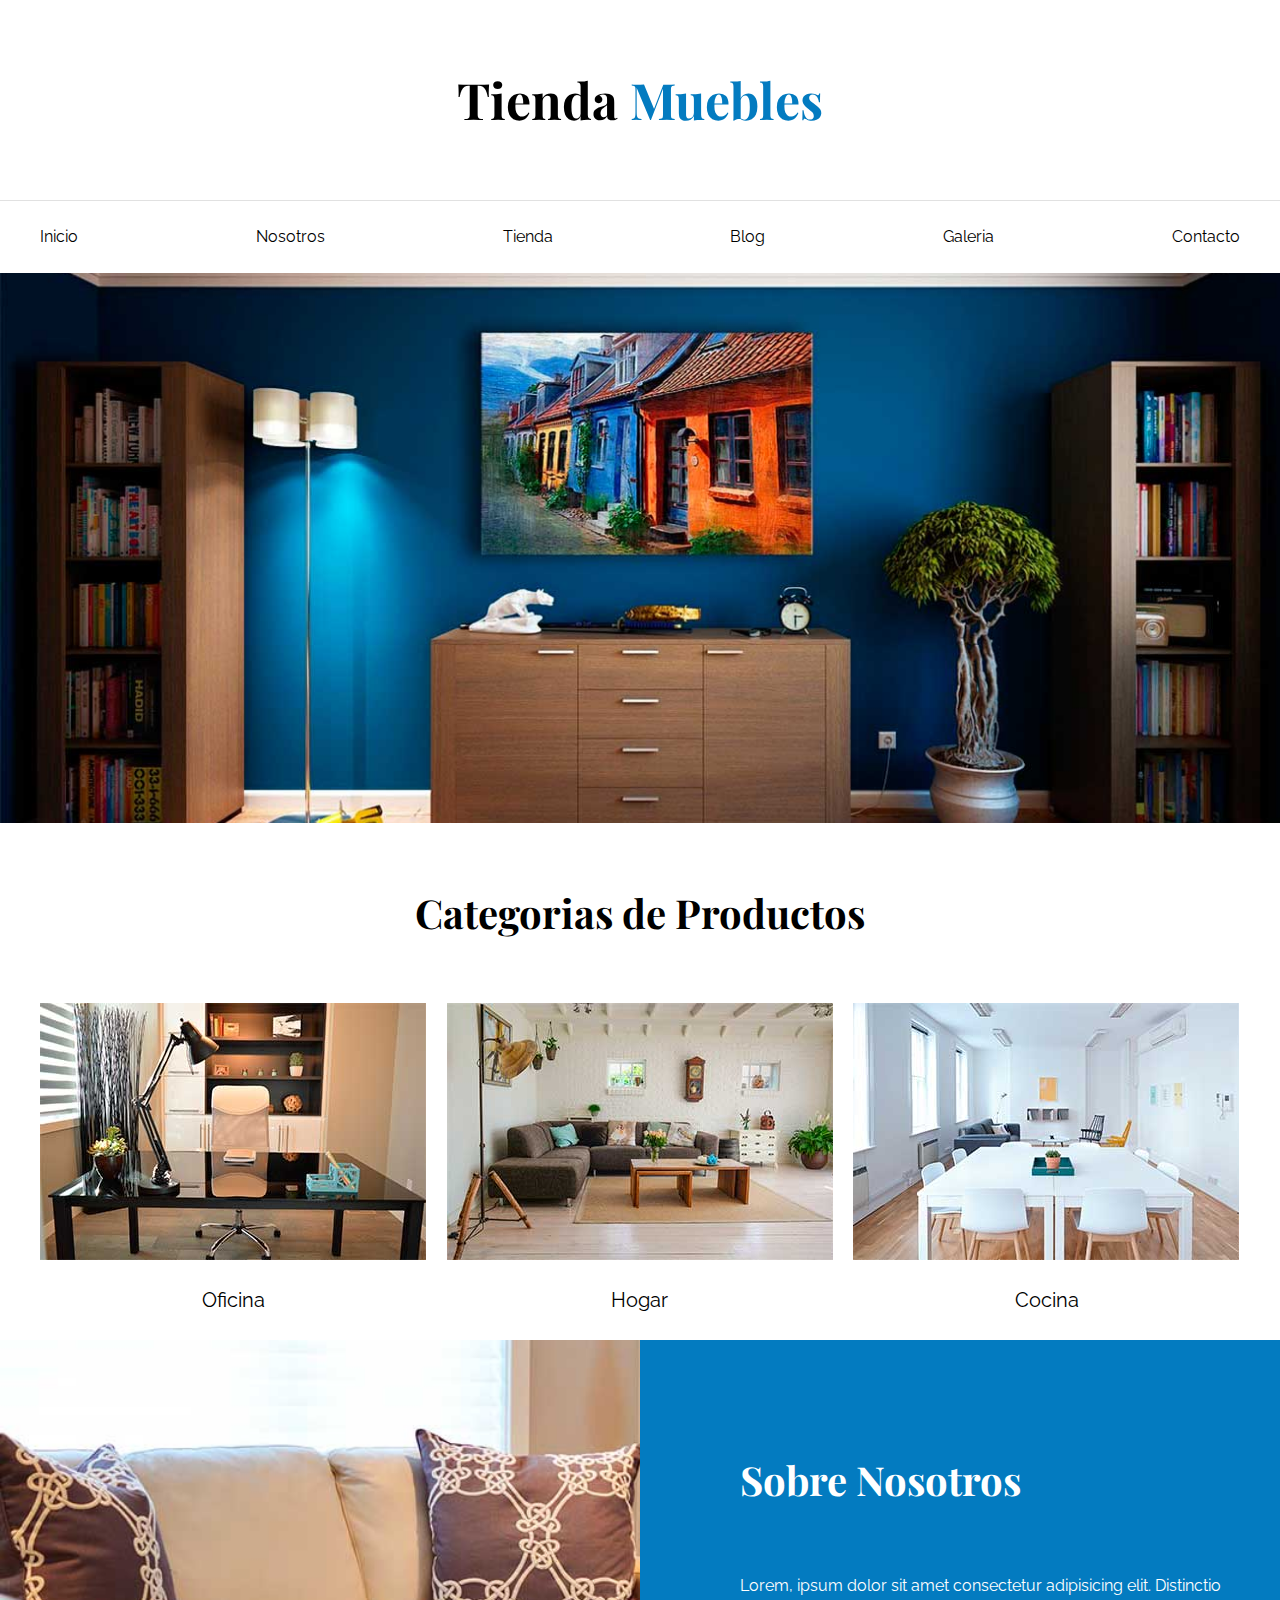
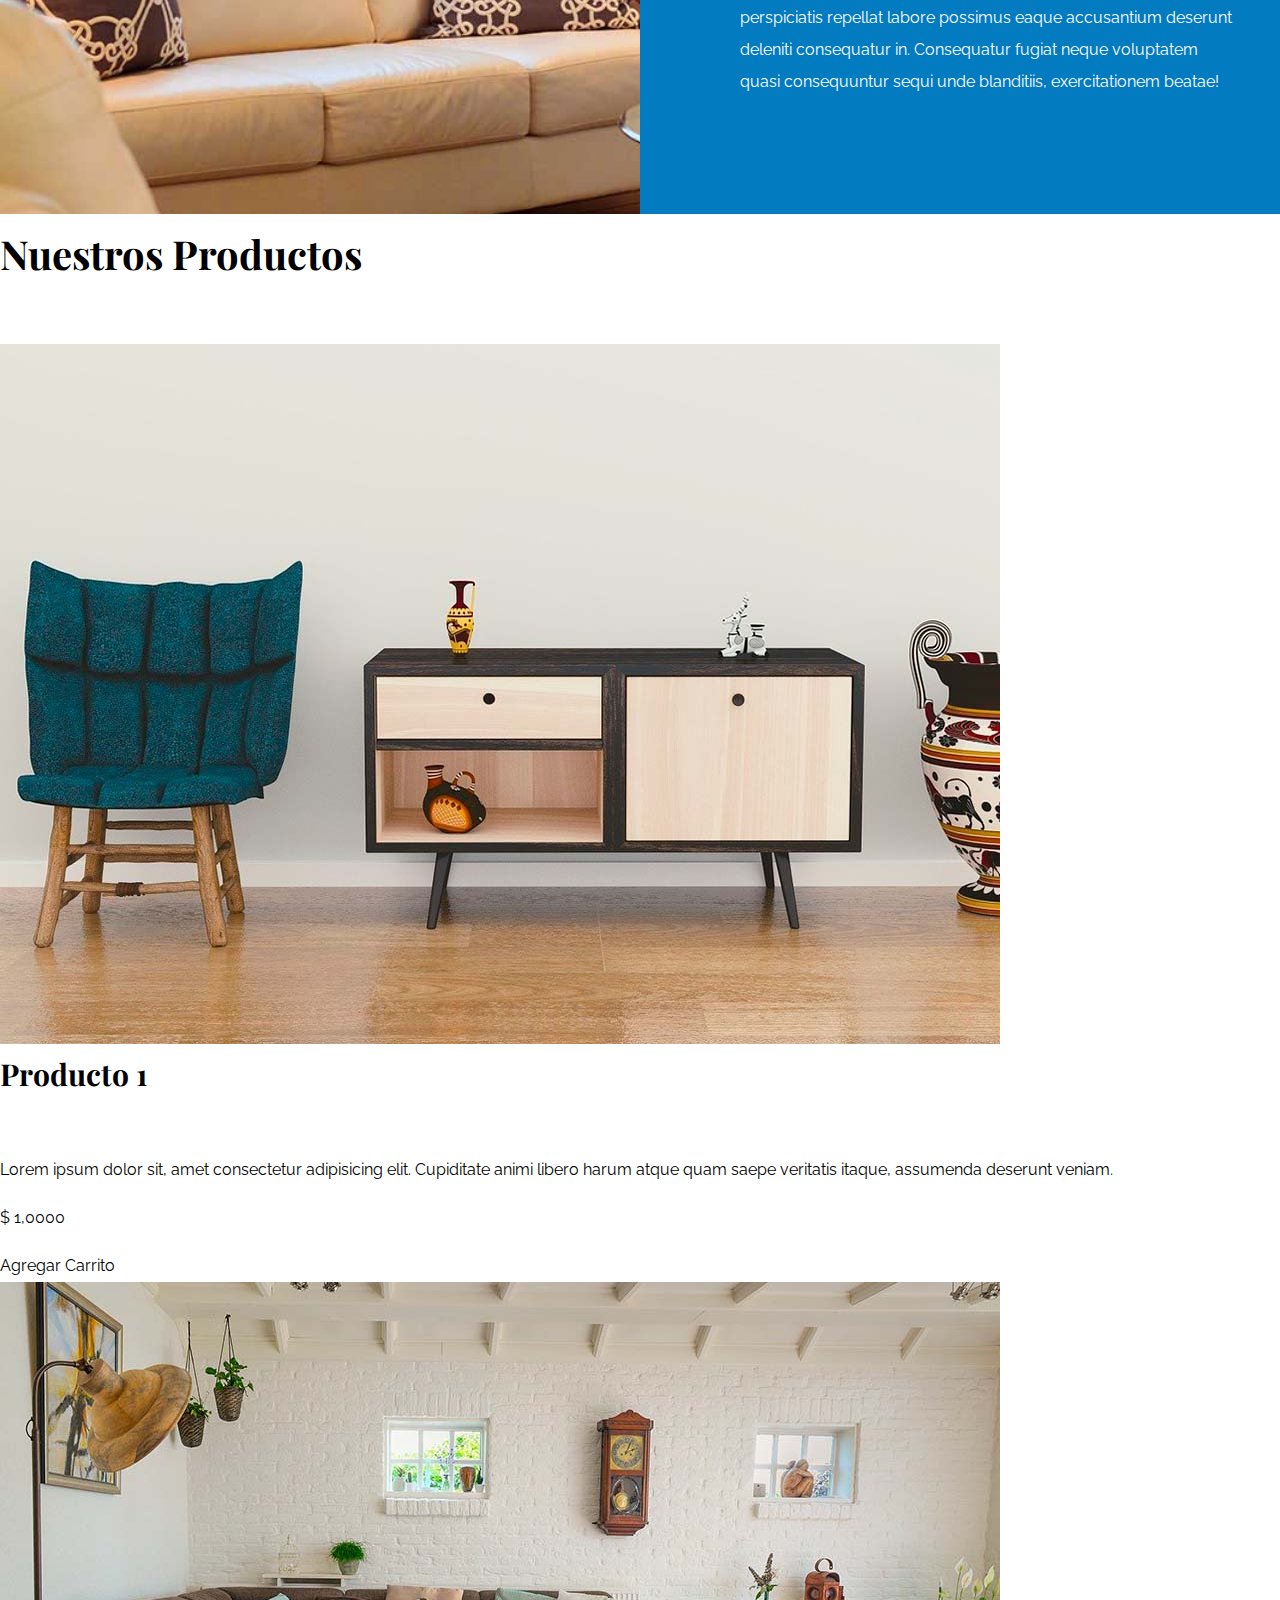
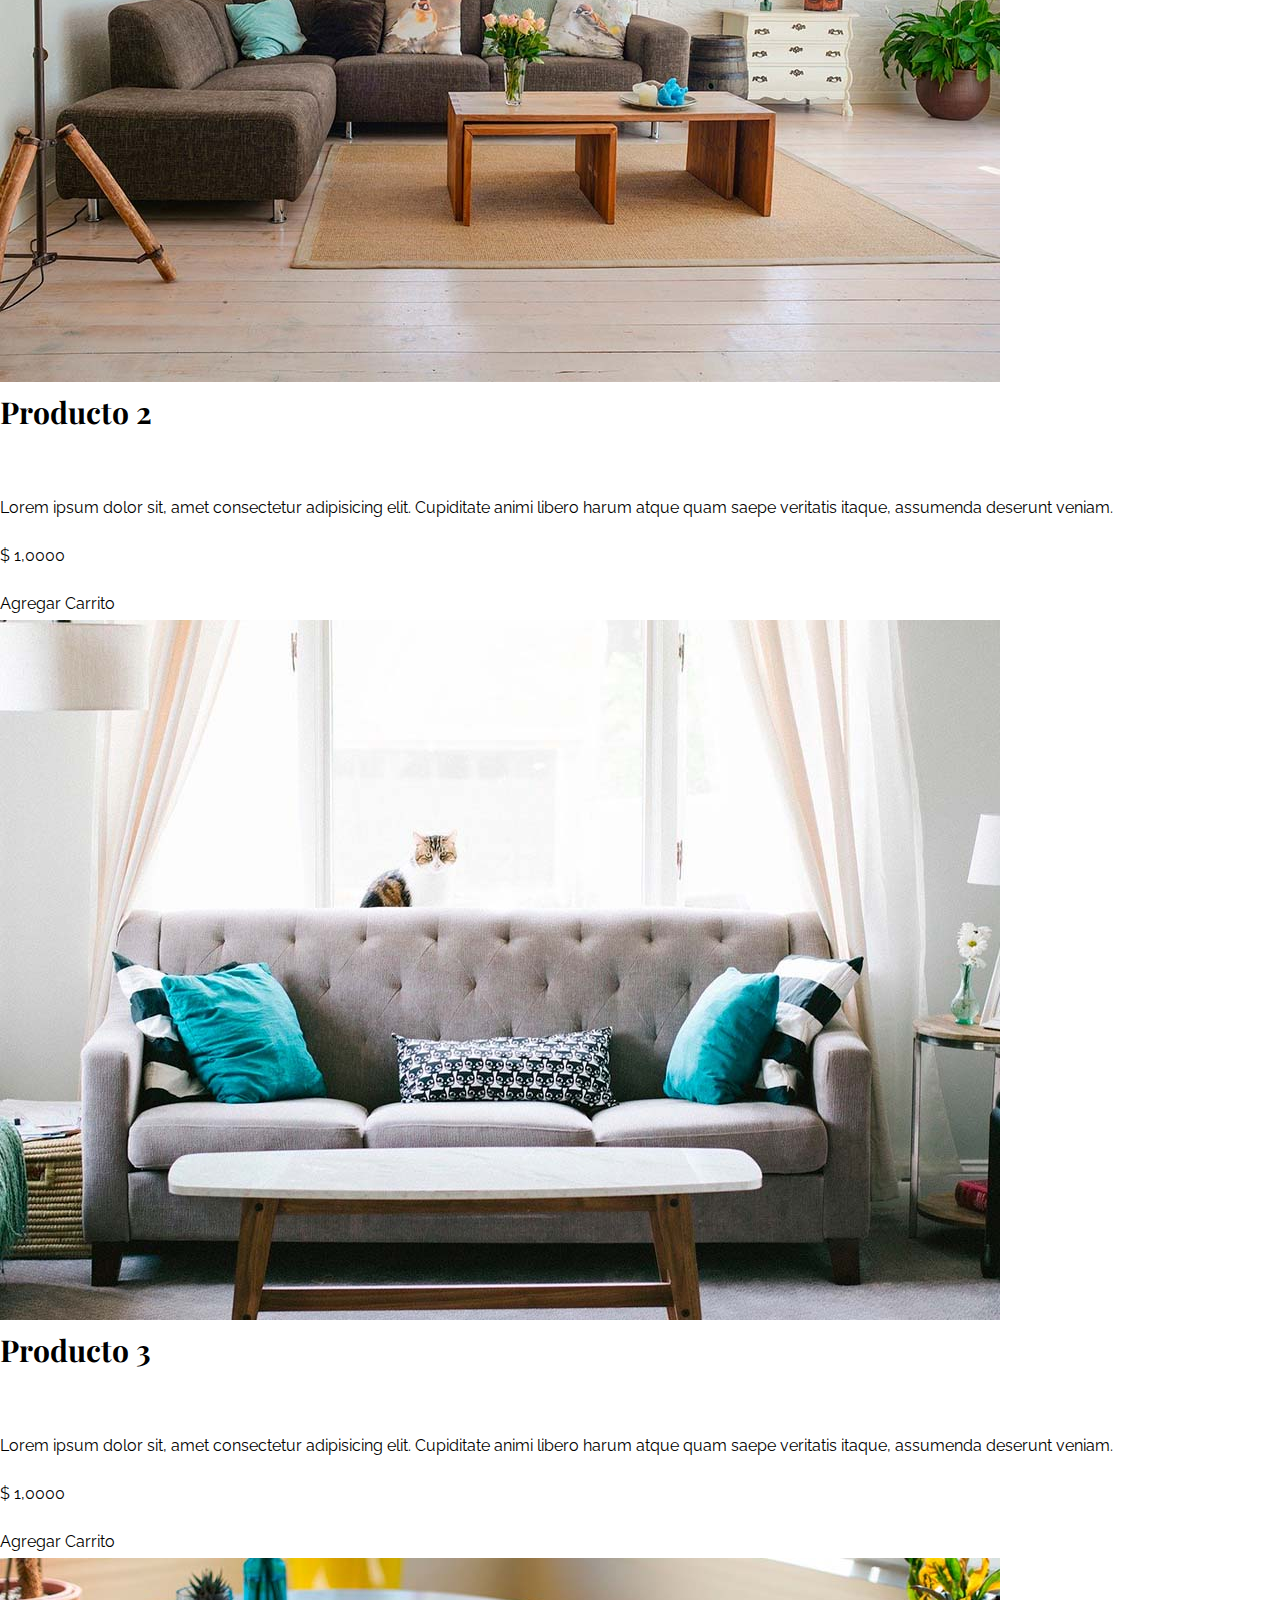
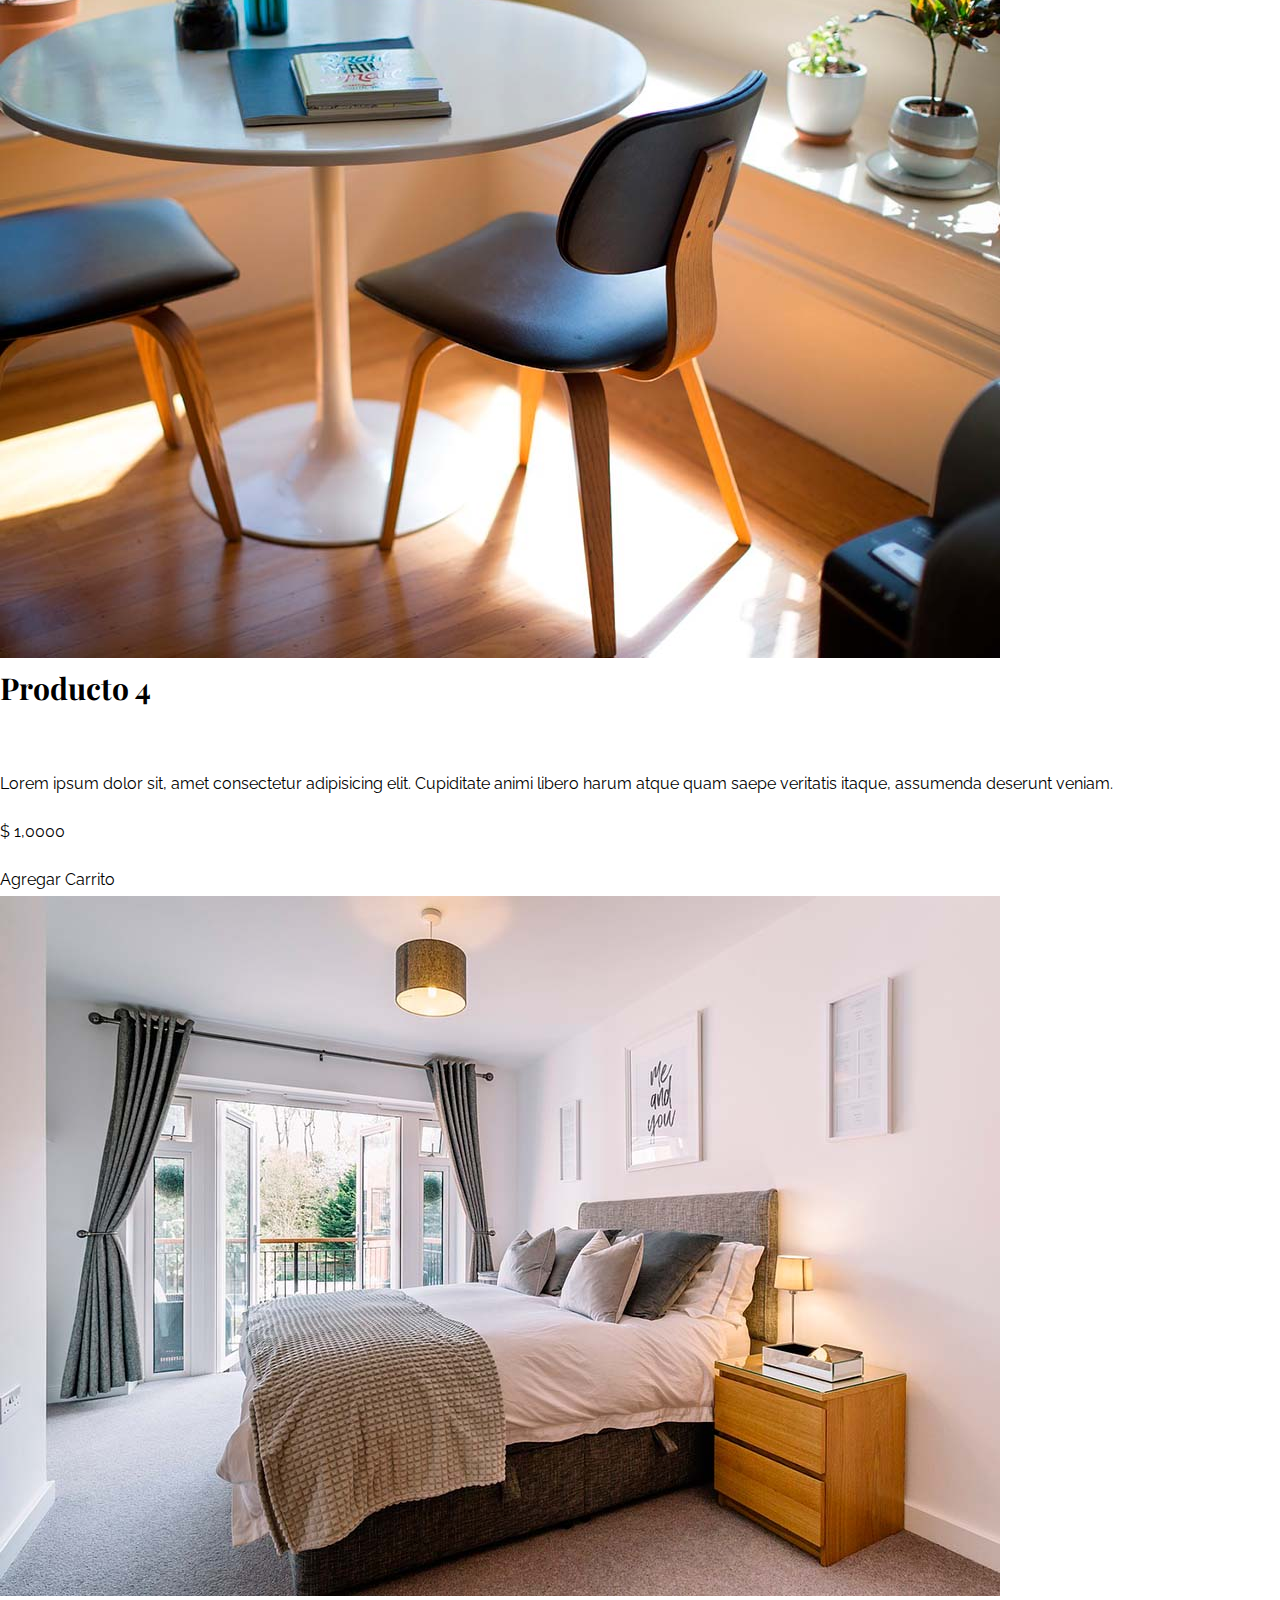
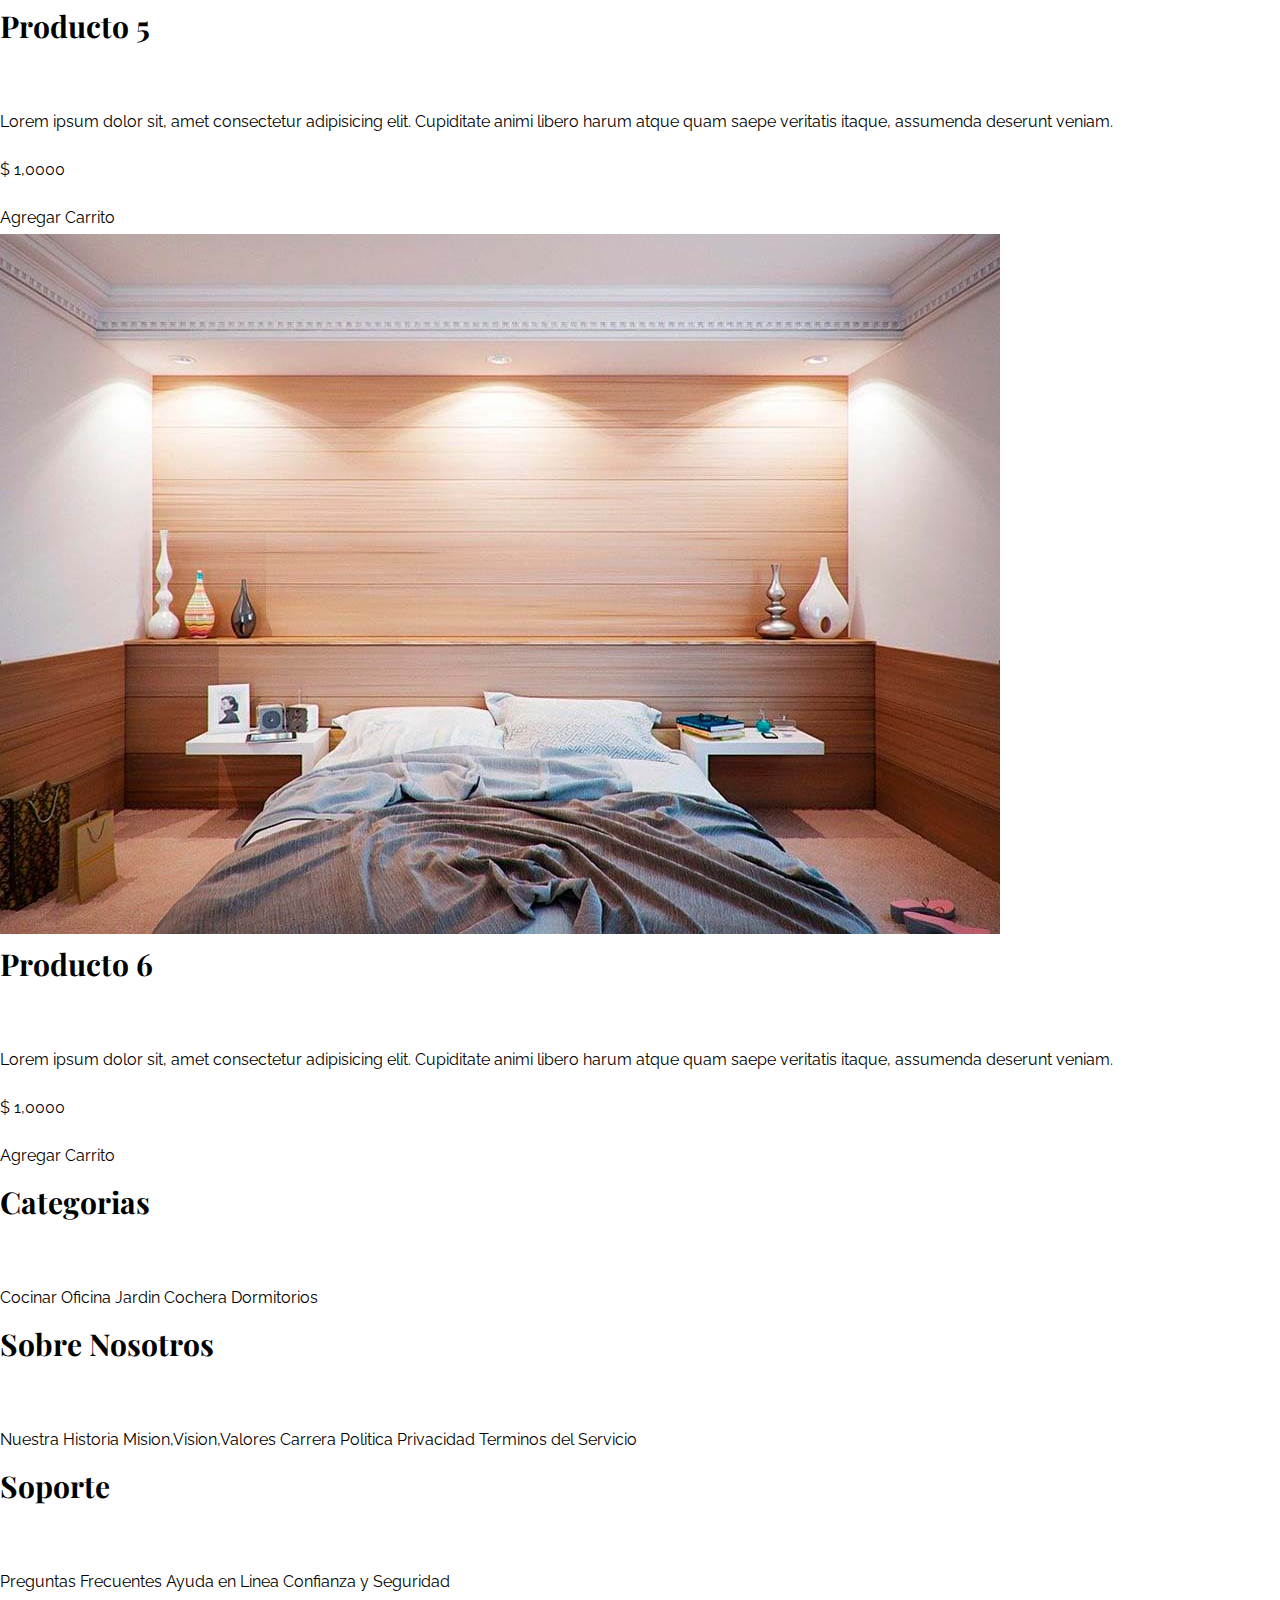
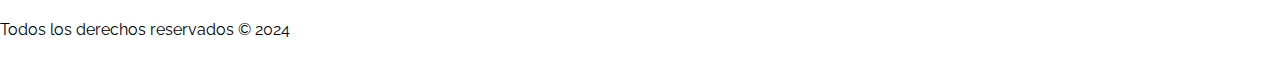
==== index.html @ bbd36c42 "first commit" ====
<!DOCTYPE html>
<html lang="es">
  <head>
    <meta charset="UTF-8" />
    <meta name="viewport" content="width=device-width, initial-scale=1.0" />
    <title>Ecommerce - Home</title>
    <link rel="stylesheet" href="css/normalize.css" />
    <link rel="preconnect" href="https://fonts.googleapis.com">
<link rel="preconnect" href="https://fonts.gstatic.com" crossorigin>
<link href="https://fonts.googleapis.com/css2?family=Playfair+Display:ital,wght@0,700;1,700&family=Raleway:ital,wght@0,100..900;1,100..900&display=swap" rel="stylesheet">

    <link rel="stylesheet" href="css/app.css" />
  </head>

  <body>
    <header>
      <h1 class="nombre-sitio">Tienda <span>Muebles</span></h1>
    </header>

    <div class="contenedor-navegacion">
      <nav class="nav-principal contenedor">
        <a href="index.html">Inicio</a>
        <a href="nosotros.html">Nosotros</a>
        <a href="tienda.html">Tienda</a>
        <a href="blog.html">Blog</a>
        <a href="galeria.html">Galeria</a>
        <a href="contacto.html">Contacto</a>
      </nav>
    </div>

    <div class="hero"></div>
    <section class="contenedor categorias">
      <h2>Categorias de Productos</h2>
      <div class="listado-categorias">
        <div class="categoria" >
          <img src="/img/categoria1.jpg" alt="Imagen Categoria" />
          <a href="#">Oficina</a>
        </div>
        <div class="categoria">
          <img src="/img/categoria2.jpg" alt="Imagen Categoria" />
          <a href="#">Hogar</a>
        </div>

        <div class="categoria">
          <img src="/img/categoria3.jpg" alt="Imagen Categoria" />
          <a href="#">Cocina</a>
        </div>
      </div>
    </section>

    <section class="sobre-nosotros">
     <div  class="contenedor  sobre-nosotros-grid">
      <div class="texto-nosotros">
      <div>
        <h2>Sobre Nosotros</h2>
        <p>
          Lorem, ipsum dolor sit amet consectetur adipisicing elit. Distinctio
          perspiciatis repellat labore possimus eaque accusantium deserunt
          deleniti consequatur in. Consequatur fugiat neque voluptatem quasi
          consequuntur sequi unde blanditiis, exercitationem beatae!
        </p>
      </div>
</div>
      </div>
    </section>

    <main>
      <h2>Nuestros Productos</h2>

      <div>
        <div>
          <img src="img/producto1.jpg" alt="Imagen Producto" />
          <div>
            <h3>Producto 1</h3>
            <p>
              Lorem ipsum dolor sit, amet consectetur adipisicing elit.
              Cupiditate animi libero harum atque quam saepe veritatis itaque,
              assumenda deserunt veniam.
            </p>

            <p>$ 1,0000</p>
            <a href="#">Agregar Carrito</a>
          </div>
          <!--Informacion Producto-->
        </div>
        <!--Producto-->

        <div>
          <img src="img/producto2.jpg" alt="Imagen Producto" />
          <div>
            <h3>Producto 2</h3>
            <p>
              Lorem ipsum dolor sit, amet consectetur adipisicing elit.
              Cupiditate animi libero harum atque quam saepe veritatis itaque,
              assumenda deserunt veniam.
            </p>

            <p>$ 1,0000</p>
            <a href="#">Agregar Carrito</a>
          </div>
          <!--Informacion Producto-->
        </div>
        <!--Producto-->

        <div>
          <img src="img/producto3.jpg" alt="Imagen Producto" />
          <div>
            <h3>Producto 3</h3>
            <p>
              Lorem ipsum dolor sit, amet consectetur adipisicing elit.
              Cupiditate animi libero harum atque quam saepe veritatis itaque,
              assumenda deserunt veniam.
            </p>

            <p>$ 1,0000</p>
            <a href="#">Agregar Carrito</a>
          </div>
          <!--Informacion Producto-->
        </div>
        <!--Producto-->

        <div>
          <img src="img/producto4.jpg" alt="Imagen Producto" />
          <div>
            <h3>Producto 4</h3>
            <p>
              Lorem ipsum dolor sit, amet consectetur adipisicing elit.
              Cupiditate animi libero harum atque quam saepe veritatis itaque,
              assumenda deserunt veniam.
            </p>

            <p>$ 1,0000</p>
            <a href="#">Agregar Carrito</a>
          </div>
          <!--Informacion Producto-->
        </div>
        <!--Producto-->

        <div>
          <img src="img/producto5.jpg" alt="Imagen Producto" />
          <div>
            <h3>Producto 5</h3>
            <p>
              Lorem ipsum dolor sit, amet consectetur adipisicing elit.
              Cupiditate animi libero harum atque quam saepe veritatis itaque,
              assumenda deserunt veniam.
            </p>

            <p>$ 1,0000</p>
            <a href="#">Agregar Carrito</a>
          </div>
          <!--Informacion Producto-->
        </div>
        <!--Producto-->

        <div>
          <img src="img/producto6.jpg" alt="Imagen Producto" />
          <div>
            <h3>Producto 6</h3>
            <p>
              Lorem ipsum dolor sit, amet consectetur adipisicing elit.
              Cupiditate animi libero harum atque quam saepe veritatis itaque,
              assumenda deserunt veniam.
            </p>

            <p>$ 1,0000</p>
            <a href="#">Agregar Carrito</a>
          </div>
          <!--Informacion Producto-->
        </div>
        <!--Producto-->
      </div>
      <!-- Fin listado de productos-->
    </main>

    <footer>
      <div>
        <h3>Categorias</h3>
        <nav>
          <a href="#">Cocinar</a>
          <a href="#">Oficina</a>
          <a href="#">Jardin</a>
          <a href="#">Cochera</a>
          <a href="#">Dormitorios</a>
        </nav>
      </div>
      <div>
        <h3>Sobre Nosotros</h3>
        <nav class="navegacion">
          <a href="#">Nuestra Historia</a>
          <a href="#">Mision,Vision,Valores</a>
          <a href="#">Carrera</a>
          <a href="#">Politica Privacidad</a>
          <a href="#">Terminos del Servicio</a>
        </nav>
      </div>
      <div>
        <h3>Soporte</h3>
        <nav>
          <a href="#">Preguntas Frecuentes</a>
          <a href="#">Ayuda en Linea</a>
          <a href="#">Confianza y Seguridad</a>
        </nav>
      </div>
      <p>Todos los derechos reservados &copy; 2024</p>
    </footer>
  </body>
</html>
---- css/app.css ----
/* Global Styles */
html {
  box-sizing: border-box;
  font-size: 62.5%; /* 1rem = 10px */
}

*,
*::before,
*::after {
  box-sizing: inherit;
}

body {
  font-family: "Raleway", sans-serif;
  font-size: 1.6rem;
  line-height: 2;
}
img {
  max-width: 100%;
  display: block;
}

a {
  text-decoration: none;
  color: black;
}

h1,
h2,
h3 {
  font-family: "Playfair Display", serif;
  margin: 0 0 5rem 0;
}

h1 {
  font-size: 5rem;
}
h2 {
  font-size: 4rem;
}
h3 {
  font-size: 3rem;
}

span {
  color: #037bc0;
}

/* Header */
.nombre-sitio {
  text-align: center;

  margin-top: 5rem;
}

/* Navigation */
.contenedor-navegacion {
  border-top: 1px solid #e1e1e1;
}

.nav-principal {
  padding: 2rem 0;
  display: flex;
  justify-content: space-between;
}

/* Hero Section */
.hero {
  background-image: url(../img/principal.jpg);
  background-repeat: no-repeat;
  background-size: cover;
  background-position: center center;
  height: 55rem;
}

/* Containers */
.contenedor {
  max-width: 120rem;
  margin-inline: auto;
}

/* About Us Sections */
/* .sobre-nosotros {
  background-color: red;
  width: 20rem;
  padding: 2.5rem;
} */

.sobre-empresa {
  background-color: blue;
  width: 50rem;
  padding: 2.5rem;
}

.listado-categorias {
  display: grid;
  grid-template-columns: repeat(3, 1fr);
  gap: 2rem;
}

.categorias {
  padding-top: 5rem;
}

.categorias h2 {
  text-align: center;
}

.categoria a {
  display: block;
  text-align: center;
  padding: 2rem;
  font-size: 2rem;
}

.categoria a:hover {
  background-color: #037bc0;
  color: white;

  border-bottom-right-radius: 1rem;
}

/* bloque nosotros*/

.sobre-nosotros {
  background-image: linear-gradient(
      to right,
      transparent 50%,
      #037bc0 50%,
      #037bc0 100%
    ),
    url(../img/nosotros.jpg);
  padding: 10rem 0 10rem 0;
  background-position: left center;
  background-repeat: no-repeat;
  background-size: 100%, 120rem;
}

.sobre-nosotros-grid{
 display: flex;
 justify-content: flex-end;
}


.texto-nosotros{
  flex-basis: 50%;
  padding-left: 10rem;
  color:white
}
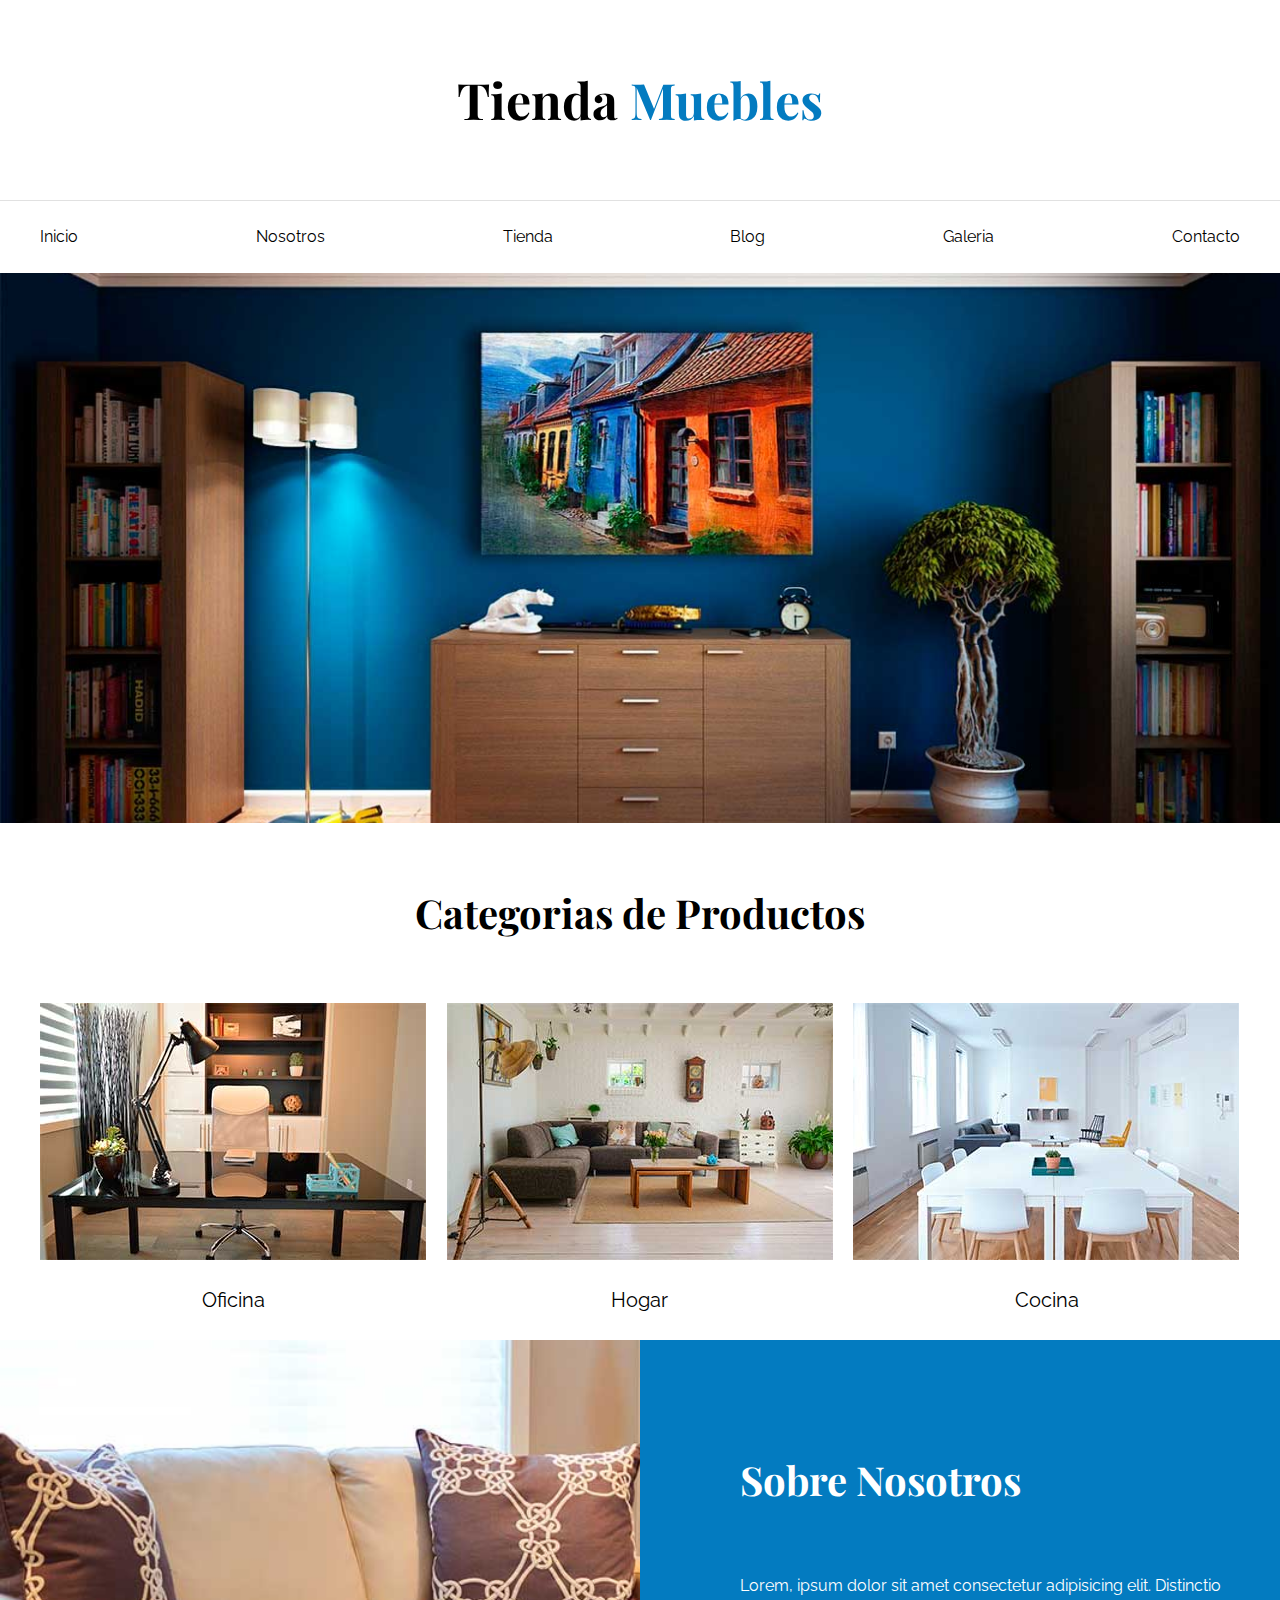
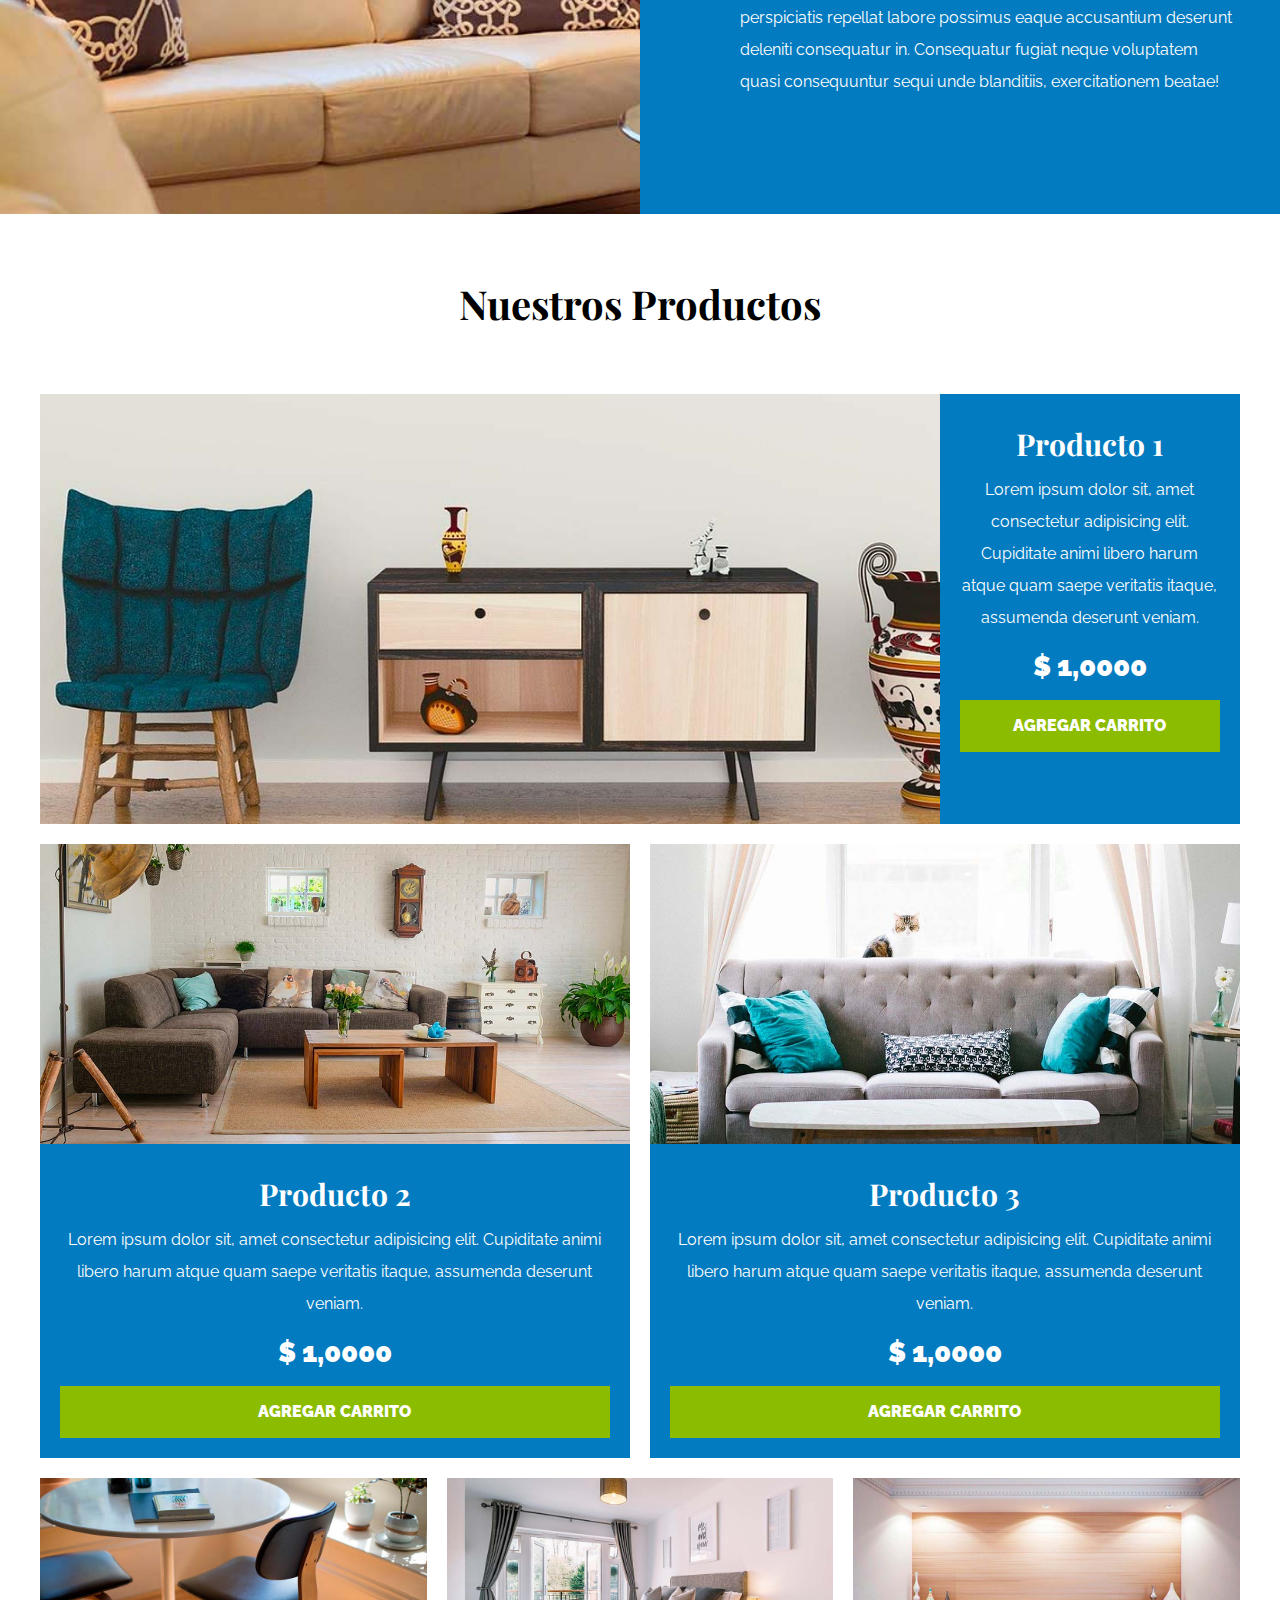
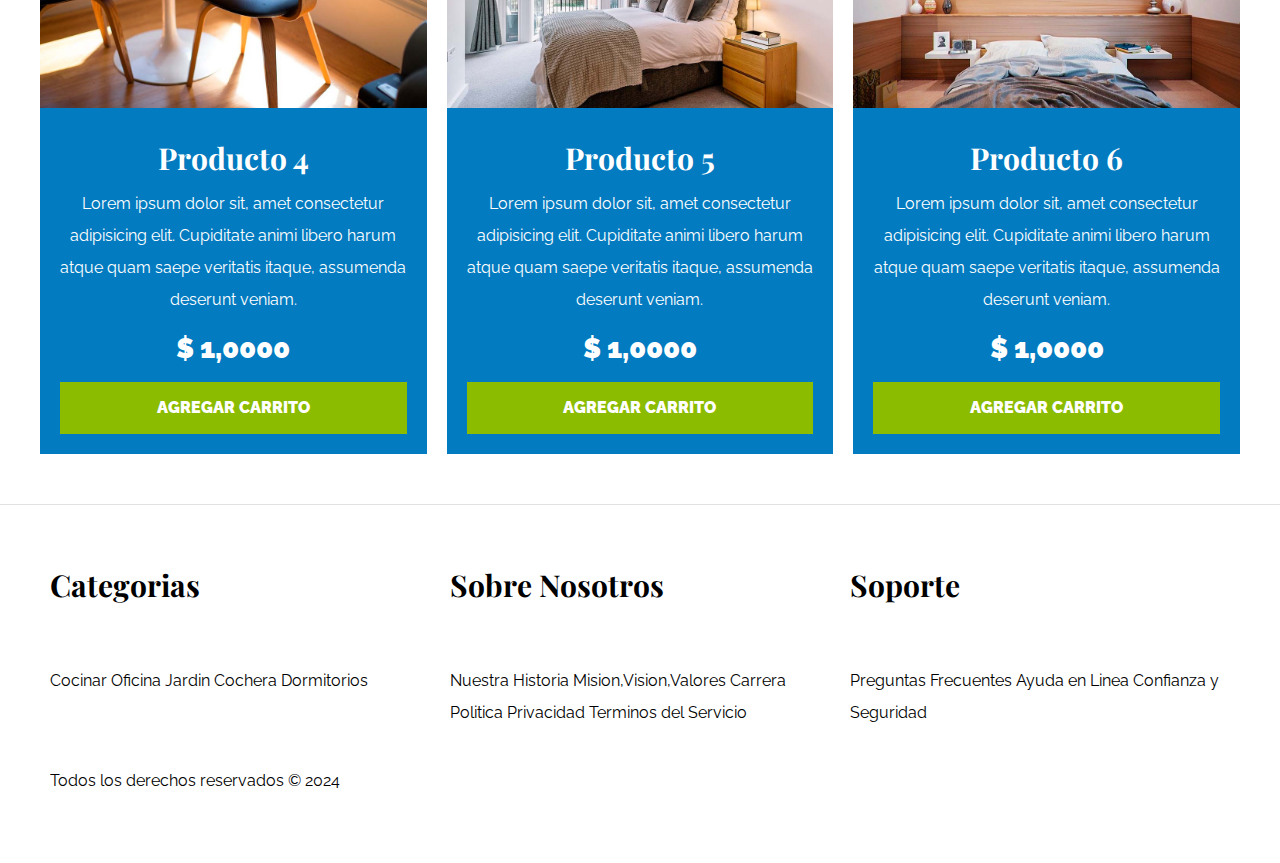
==== commit 0f17347d: "se añade footer" ====
--- a/index.html
+++ b/index.html
@@ -5,9 +5,12 @@
     <meta name="viewport" content="width=device-width, initial-scale=1.0" />
     <title>Ecommerce - Home</title>
     <link rel="stylesheet" href="css/normalize.css" />
-    <link rel="preconnect" href="https://fonts.googleapis.com">
-<link rel="preconnect" href="https://fonts.gstatic.com" crossorigin>
-<link href="https://fonts.googleapis.com/css2?family=Playfair+Display:ital,wght@0,700;1,700&family=Raleway:ital,wght@0,100..900;1,100..900&display=swap" rel="stylesheet">
+    <link rel="preconnect" href="https://fonts.googleapis.com" />
+    <link rel="preconnect" href="https://fonts.gstatic.com" crossorigin />
+    <link
+      href="https://fonts.googleapis.com/css2?family=Playfair+Display:ital,wght@0,700;1,700&family=Raleway:ital,wght@0,100..900;1,100..900&display=swap"
+      rel="stylesheet"
+    />
 
     <link rel="stylesheet" href="css/app.css" />
   </head>
@@ -30,9 +33,9 @@
 
     <div class="hero"></div>
     <section class="contenedor categorias">
-      <h2>Categorias de Productos</h2>
+      <h2 class="text-center">Categorias de Productos</h2>
       <div class="listado-categorias">
-        <div class="categoria" >
+        <div class="categoria">
           <img src="/img/categoria1.jpg" alt="Imagen Categoria" />
           <a href="#">Oficina</a>
         </div>
@@ -49,28 +52,29 @@
     </section>
 
     <section class="sobre-nosotros">
-     <div  class="contenedor  sobre-nosotros-grid">
-      <div class="texto-nosotros">
-      <div>
-        <h2>Sobre Nosotros</h2>
-        <p>
-          Lorem, ipsum dolor sit amet consectetur adipisicing elit. Distinctio
-          perspiciatis repellat labore possimus eaque accusantium deserunt
-          deleniti consequatur in. Consequatur fugiat neque voluptatem quasi
-          consequuntur sequi unde blanditiis, exercitationem beatae!
-        </p>
-      </div>
-</div>
+      <div class="contenedor sobre-nosotros-grid">
+        <div class="texto-nosotros">
+          <div>
+            <h2>Sobre Nosotros</h2>
+            <p>
+              Lorem, ipsum dolor sit amet consectetur adipisicing elit.
+              Distinctio perspiciatis repellat labore possimus eaque accusantium
+              deserunt deleniti consequatur in. Consequatur fugiat neque
+              voluptatem quasi consequuntur sequi unde blanditiis,
+              exercitationem beatae!
+            </p>
+          </div>
+        </div>
       </div>
     </section>
 
-    <main>
-      <h2>Nuestros Productos</h2>
-
-      <div>
-        <div>
+    <main class="contenido-principal contenedor">
+      <h2 class="text-center">Nuestros Productos</h2>
+
+      <div class="listado-productos">
+        <div class="producto">
           <img src="img/producto1.jpg" alt="Imagen Producto" />
-          <div>
+          <div class="texto-producto">
             <h3>Producto 1</h3>
             <p>
               Lorem ipsum dolor sit, amet consectetur adipisicing elit.
@@ -78,16 +82,16 @@
               assumenda deserunt veniam.
             </p>
 
-            <p>$ 1,0000</p>
-            <a href="#">Agregar Carrito</a>
-          </div>
-          <!--Informacion Producto-->
-        </div>
-        <!--Producto-->
-
-        <div>
+            <p class="precio">$ 1,0000</p>
+            <a class="btn" href="#">Agregar Carrito</a>
+          </div>
+          <!--Informacion Producto-->
+        </div>
+        <!--Producto-->
+
+        <div class="producto">
           <img src="img/producto2.jpg" alt="Imagen Producto" />
-          <div>
+          <div class="texto-producto">
             <h3>Producto 2</h3>
             <p>
               Lorem ipsum dolor sit, amet consectetur adipisicing elit.
@@ -95,16 +99,16 @@
               assumenda deserunt veniam.
             </p>
 
-            <p>$ 1,0000</p>
-            <a href="#">Agregar Carrito</a>
-          </div>
-          <!--Informacion Producto-->
-        </div>
-        <!--Producto-->
-
-        <div>
+            <p class="precio">$ 1,0000</p>
+            <a class="btn" href="#">Agregar Carrito</a>
+          </div>
+          <!--Informacion Producto-->
+        </div>
+        <!--Producto-->
+
+        <div class="producto">
           <img src="img/producto3.jpg" alt="Imagen Producto" />
-          <div>
+          <div class="texto-producto">
             <h3>Producto 3</h3>
             <p>
               Lorem ipsum dolor sit, amet consectetur adipisicing elit.
@@ -112,16 +116,16 @@
               assumenda deserunt veniam.
             </p>
 
-            <p>$ 1,0000</p>
-            <a href="#">Agregar Carrito</a>
-          </div>
-          <!--Informacion Producto-->
-        </div>
-        <!--Producto-->
-
-        <div>
+            <p class="precio">$ 1,0000</p>
+            <a class="btn" href="#">Agregar Carrito</a>
+          </div>
+          <!--Informacion Producto-->
+        </div>
+        <!--Producto-->
+
+        <div class="producto">
           <img src="img/producto4.jpg" alt="Imagen Producto" />
-          <div>
+          <div class="texto-producto">
             <h3>Producto 4</h3>
             <p>
               Lorem ipsum dolor sit, amet consectetur adipisicing elit.
@@ -129,16 +133,16 @@
               assumenda deserunt veniam.
             </p>
 
-            <p>$ 1,0000</p>
-            <a href="#">Agregar Carrito</a>
-          </div>
-          <!--Informacion Producto-->
-        </div>
-        <!--Producto-->
-
-        <div>
+            <p class="precio">$ 1,0000</p>
+            <a class="btn" href="#">Agregar Carrito</a>
+          </div>
+          <!--Informacion Producto-->
+        </div>
+        <!--Producto-->
+
+        <div class="producto">
           <img src="img/producto5.jpg" alt="Imagen Producto" />
-          <div>
+          <div class="texto-producto">
             <h3>Producto 5</h3>
             <p>
               Lorem ipsum dolor sit, amet consectetur adipisicing elit.
@@ -146,16 +150,16 @@
               assumenda deserunt veniam.
             </p>
 
-            <p>$ 1,0000</p>
-            <a href="#">Agregar Carrito</a>
-          </div>
-          <!--Informacion Producto-->
-        </div>
-        <!--Producto-->
-
-        <div>
+            <p class="precio">$ 1,0000</p>
+            <a class="btn" href="#">Agregar Carrito</a>
+          </div>
+          <!--Informacion Producto-->
+        </div>
+        <!--Producto-->
+
+        <div class="producto">
           <img src="img/producto6.jpg" alt="Imagen Producto" />
-          <div>
+          <div class="texto-producto">
             <h3>Producto 6</h3>
             <p>
               Lorem ipsum dolor sit, amet consectetur adipisicing elit.
@@ -163,8 +167,8 @@
               assumenda deserunt veniam.
             </p>
 
-            <p>$ 1,0000</p>
-            <a href="#">Agregar Carrito</a>
+            <p class="precio">$ 1,0000</p>
+            <a class="btn" href="#">Agregar Carrito</a>
           </div>
           <!--Informacion Producto-->
         </div>
@@ -173,10 +177,11 @@
       <!-- Fin listado de productos-->
     </main>
 
-    <footer>
-      <div>
+    <footer class="site-footer">
+      <div class="grid-footer contenedor">
+        <div>
         <h3>Categorias</h3>
-        <nav>
+        <nav class="footer-menu">
           <a href="#">Cocinar</a>
           <a href="#">Oficina</a>
           <a href="#">Jardin</a>
@@ -186,7 +191,7 @@
       </div>
       <div>
         <h3>Sobre Nosotros</h3>
-        <nav class="navegacion">
+        <nav class="footer-menu">
           <a href="#">Nuestra Historia</a>
           <a href="#">Mision,Vision,Valores</a>
           <a href="#">Carrera</a>
@@ -196,13 +201,16 @@
       </div>
       <div>
         <h3>Soporte</h3>
-        <nav>
+        <nav class="footer-menu">
           <a href="#">Preguntas Frecuentes</a>
           <a href="#">Ayuda en Linea</a>
           <a href="#">Confianza y Seguridad</a>
         </nav>
       </div>
       <p>Todos los derechos reservados &copy; 2024</p>
+    </div>
+    <div >
+    </div>
     </footer>
   </body>
 </html>
--- a/css/app.css
+++ b/css/app.css
@@ -44,6 +44,25 @@
 
 span {
   color: #037bc0;
+}
+
+.btn {
+  background-color: #8cbc00;
+  display: block;
+  color: white;
+  text-transform: uppercase;
+  font-weight: 900;
+  padding: 1rem;
+  transition: background-color 0.3s ease-out;
+}
+
+.btn:hover {
+  background-color: #769c02;
+}
+/** utilidades **/
+
+.text-center {
+  text-align: center;
 }
 
 /* Header */
@@ -100,10 +119,6 @@
 
 .categorias {
   padding-top: 5rem;
-}
-
-.categorias h2 {
-  text-align: center;
 }
 
 .categoria a {
@@ -136,14 +151,110 @@
   background-size: 100%, 120rem;
 }
 
-.sobre-nosotros-grid{
- display: flex;
- justify-content: flex-end;
-}
-
-
-.texto-nosotros{
+.sobre-nosotros-grid {
+  display: flex;
+  justify-content: flex-end;
+}
+
+.texto-nosotros {
   flex-basis: 50%;
   padding-left: 10rem;
-  color:white
+  color: white;
+}
+
+/**listado de productos **/
+
+.contenido-principal {
+  padding-top: 5rem;
+}
+
+.producto {
+  background-color: #037bc0;
+}
+
+.texto-producto {
+  text-align: center;
+  color: white;
+  padding: 2rem;
+}
+.texto-producto h3 {
+  margin: 0;
+}
+
+.texto-producto p {
+  margin: 0 0 0.5rem 0;
+}
+.texto-producto .precio {
+  font-size: 2.8rem;
+  font-weight: 900;
+}
+
+.listado-productos {
+  display: grid;
+  grid-template-columns: repeat(6, 1fr);
+  column-gap: 2rem;
+  row-gap: 2rem;
+}
+.producto:nth-child(1) {
+  grid-column-start: 1;
+  grid-column-end: 7;
+  display: grid;
+  grid-template-columns: 3fr 1fr;
+}
+
+.producto:nth-child(1) img {
+  height: 43rem;
+  width: 100%;
+  object-fit: cover;
+}
+.producto:nth-child(2) {
+  grid-column-start: 1;
+  grid-column-end: 4;
+}
+
+.producto:nth-child(2) img,
+.producto:nth-child(3) img {
+  height: 30rem;
+  width: 100%;
+  object-fit: cover;
+}
+
+.producto:nth-child(3) {
+  grid-column-start: 4;
+  grid-column-end: 7;
+}
+
+.producto:nth-child(4) {
+  grid-column-start: 1;
+  grid-column-end: 3;
+}
+.producto:nth-child(4) img,
+.producto:nth-child(5) img,
+.producto:nth-child(6) img {
+  height: 23rem;
+  width: 100%;
+  object-fit: cover;
+}
+
+.producto:nth-child(5) {
+  grid-column-start: 3;
+  grid-column-end: 5;
+}
+
+.producto:nth-child(6) {
+  grid-column-start: 5;
+  grid-column-end: 7;
+}
+
+.site-footer {
+  border-top: 1px solid #e1e1e1;
+  margin-top: 5rem;
+  padding: 5rem;
+
+}
+
+.grid-footer{
+  display: grid;
+  grid-template-columns: repeat(3, 1fr);
+  gap: 2rem;
 }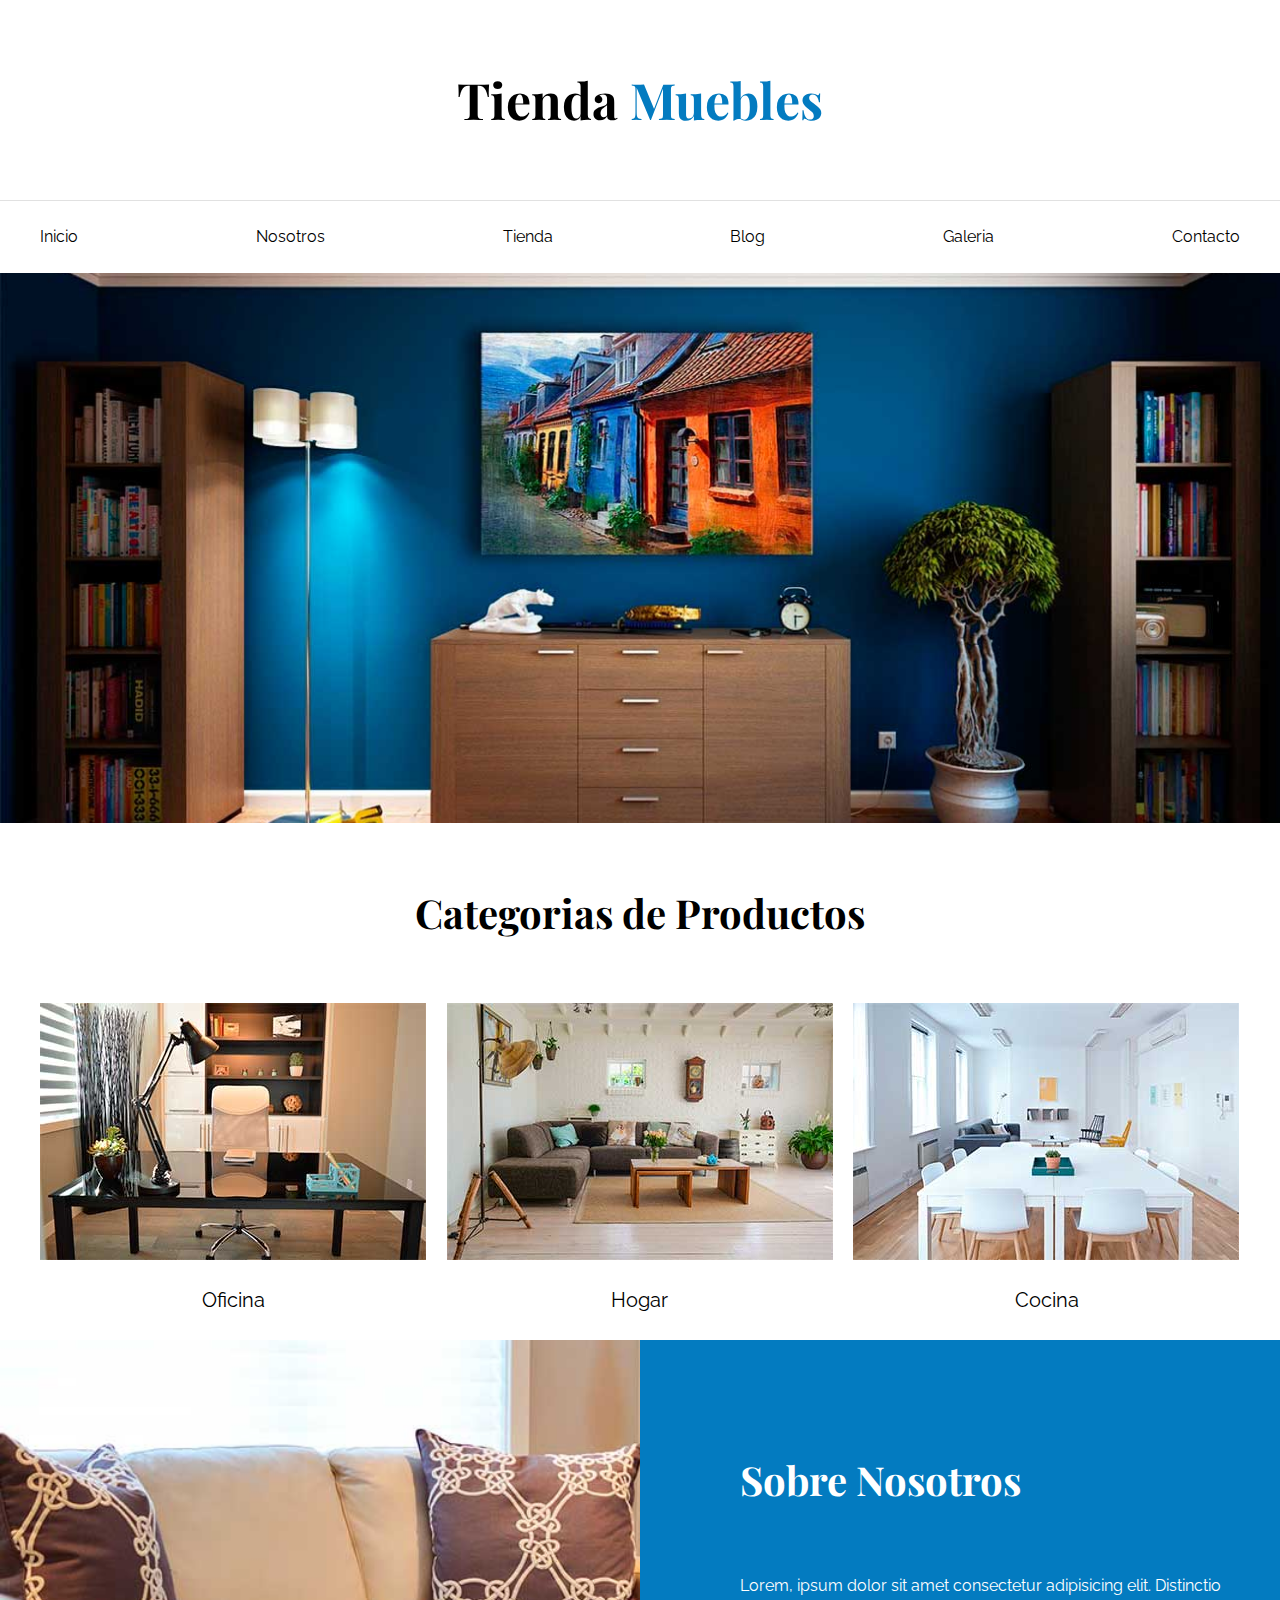
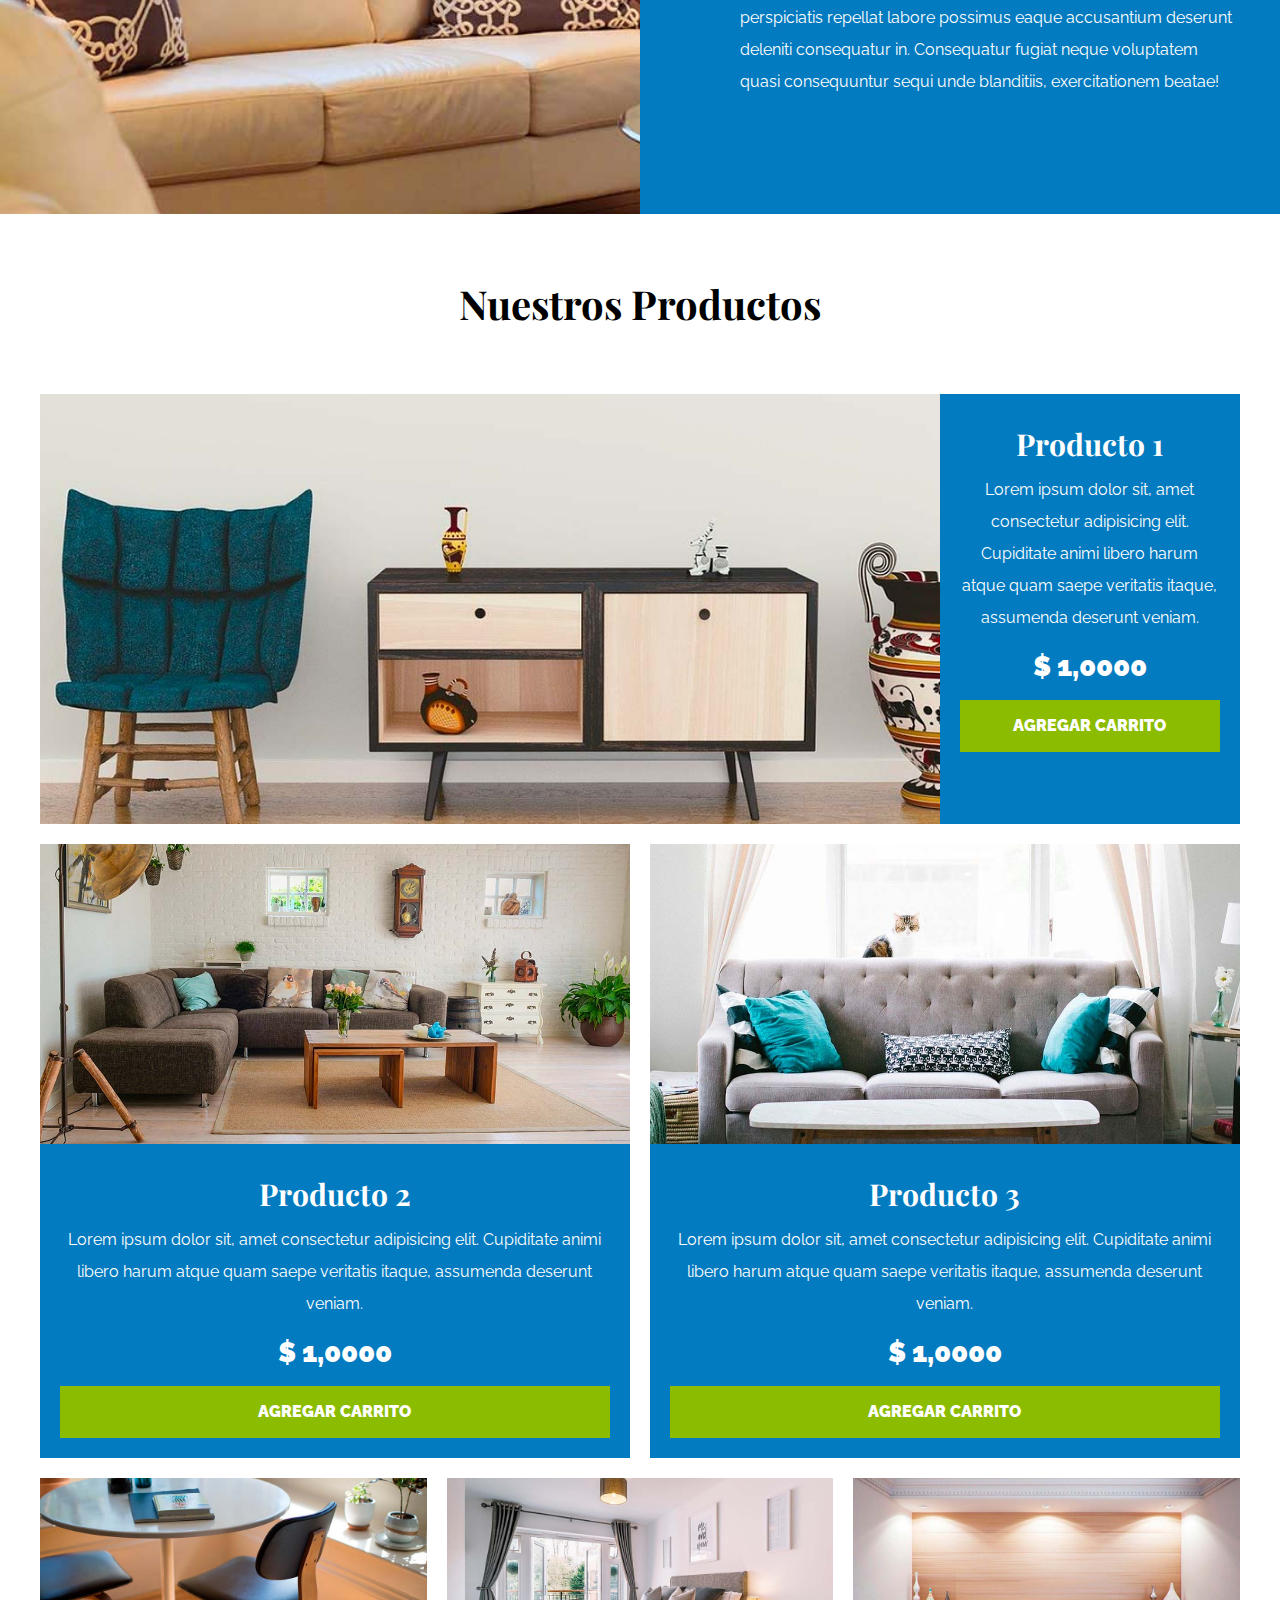
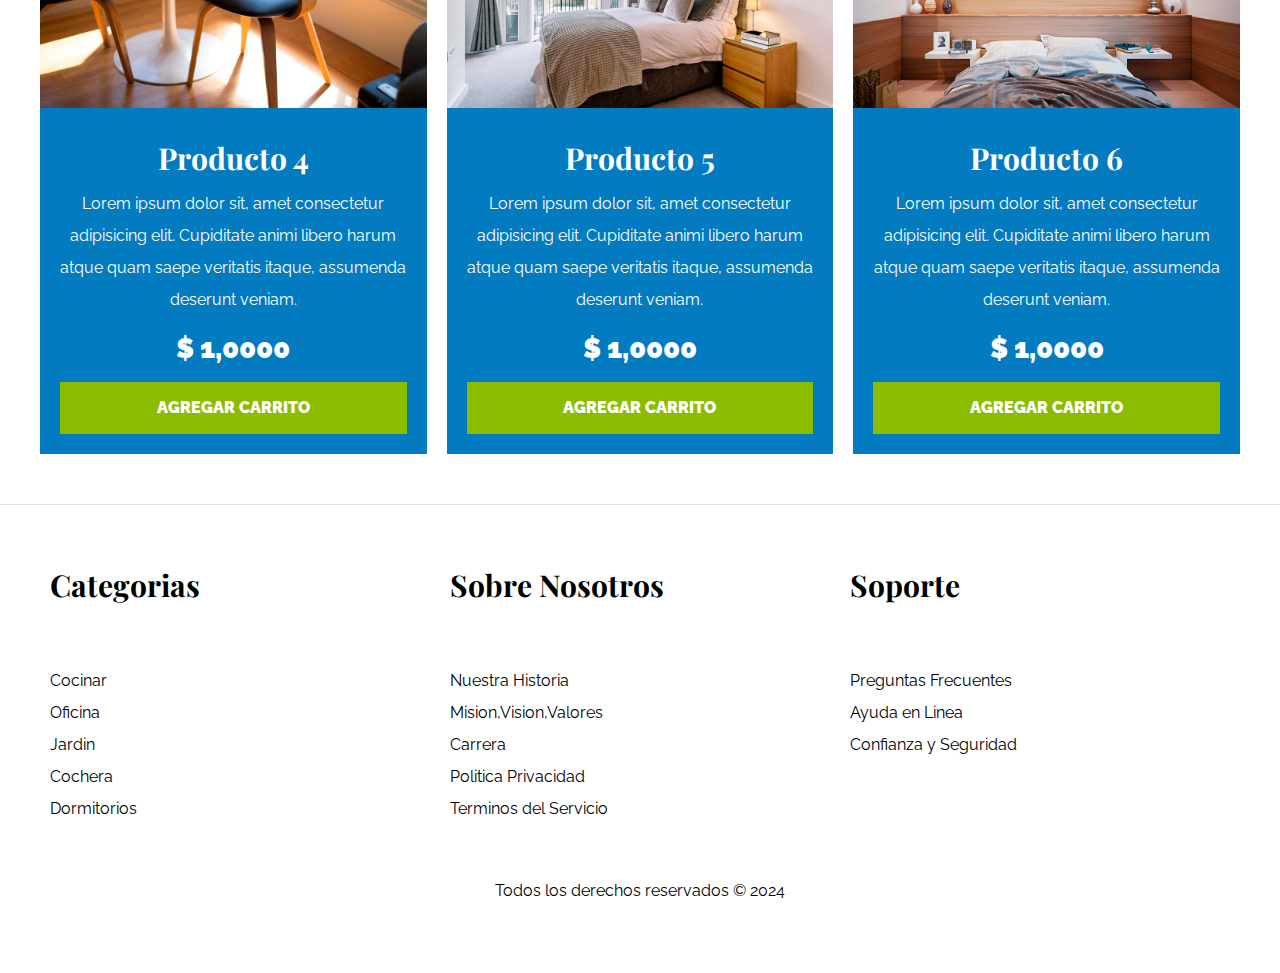
==== commit 6bfb93d9: "se añade footer" ====
--- a/index.html
+++ b/index.html
@@ -207,10 +207,10 @@
           <a href="#">Confianza y Seguridad</a>
         </nav>
       </div>
-      <p>Todos los derechos reservados &copy; 2024</p>
     </div>
     <div >
     </div>
+    <p class="copy">Todos los derechos reservados &copy; 2024</p>
     </footer>
   </body>
 </html>
--- a/css/app.css
+++ b/css/app.css
@@ -257,4 +257,14 @@
   display: grid;
   grid-template-columns: repeat(3, 1fr);
   gap: 2rem;
+}
+
+
+.footer-menu a{
+  display: block
+}
+
+.copy{
+  text-align: center;
+  margin-top: 5rem;
 }